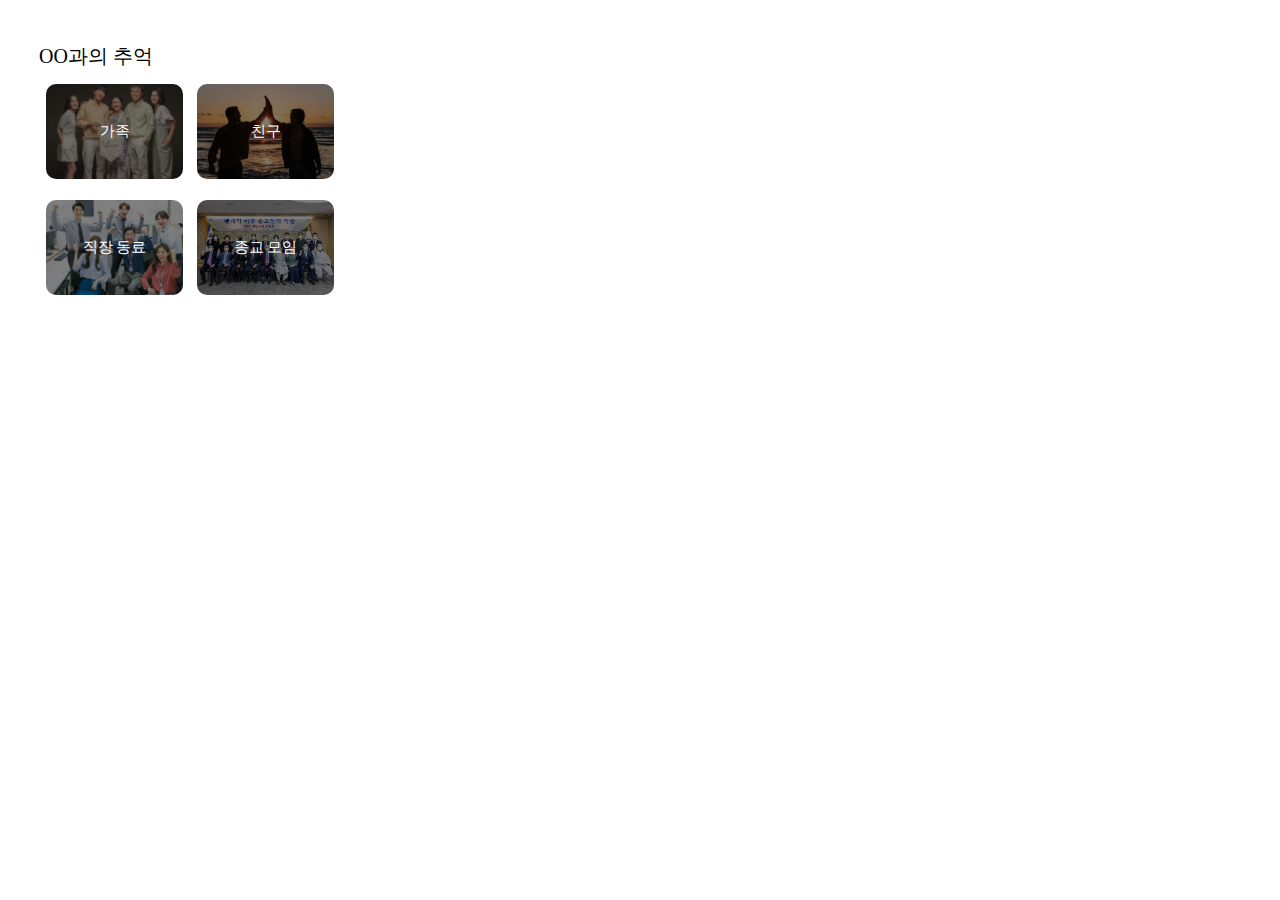
==== album.html @ 13c6aa05 "Merge pull request #3 from yeonsooooooo/main" ====
<!DOCTYPE html>
<html lang="ko">
<head>
  <title>Album</title>
  <link rel="stylesheet" href="/style/album.css">
</head>
<body>
  <div class="album_wrapper">
    <div class="album_header">OO과의 추억</div>
    <div class="album_body">
      <div class="group">
        <div class="album_container">
          <div class="album_name">가족</div>
          <img src="/images/family.jpg" alt="family_picture">
        </div>
        <div class="album_container">
          <div class="album_name">친구</div>
          <img src="/images/friend.jpg" alt="">
        </div>
      </div>
      <div class="group">
        <div class="album_container">
          <div class="album_name">직장 동료</div>
          <img src="/images/coworker.jpg" alt="">
        </div>
        <div class="album_container">
          <div class="album_name">종교 모임</div>
          <img src="/images/religion.jpg" alt="">
        </div>
      </div>
    </div>
  </div>
</body>
</html>
---- style/album.css ----
.album_wrapper{
  width: 390px;
  height: 500px;
  display: flex;
  flex-direction: column;
  justify-content: left;
  padding: 35px 31px;
}

.album_header{
  font-size : 20px;
  color : black;

}

.album_body{
  display: flex;
  flex-direction: column;
  justify-content: space-between;
}

.group{
  display: flex;
  flex-direction: row;
  align-items: space-between;
  
}

.album_container {
  position: relative;

  display: flex;
  flex-direction: row;
  justify-content: center;
  align-items: center;

  width: 137px;
  height: 95px;

  margin: 14px 7px 7px 7px;
}

.album_name {
  position: absolute;
  z-index: 1;
  color: white;
  font-size: 15px;
}

.album_container img {
  filter: brightness(0.5);
  width: 137px;
  height: 95px;
  border-radius: 10px;
  object-fit: cover;
}
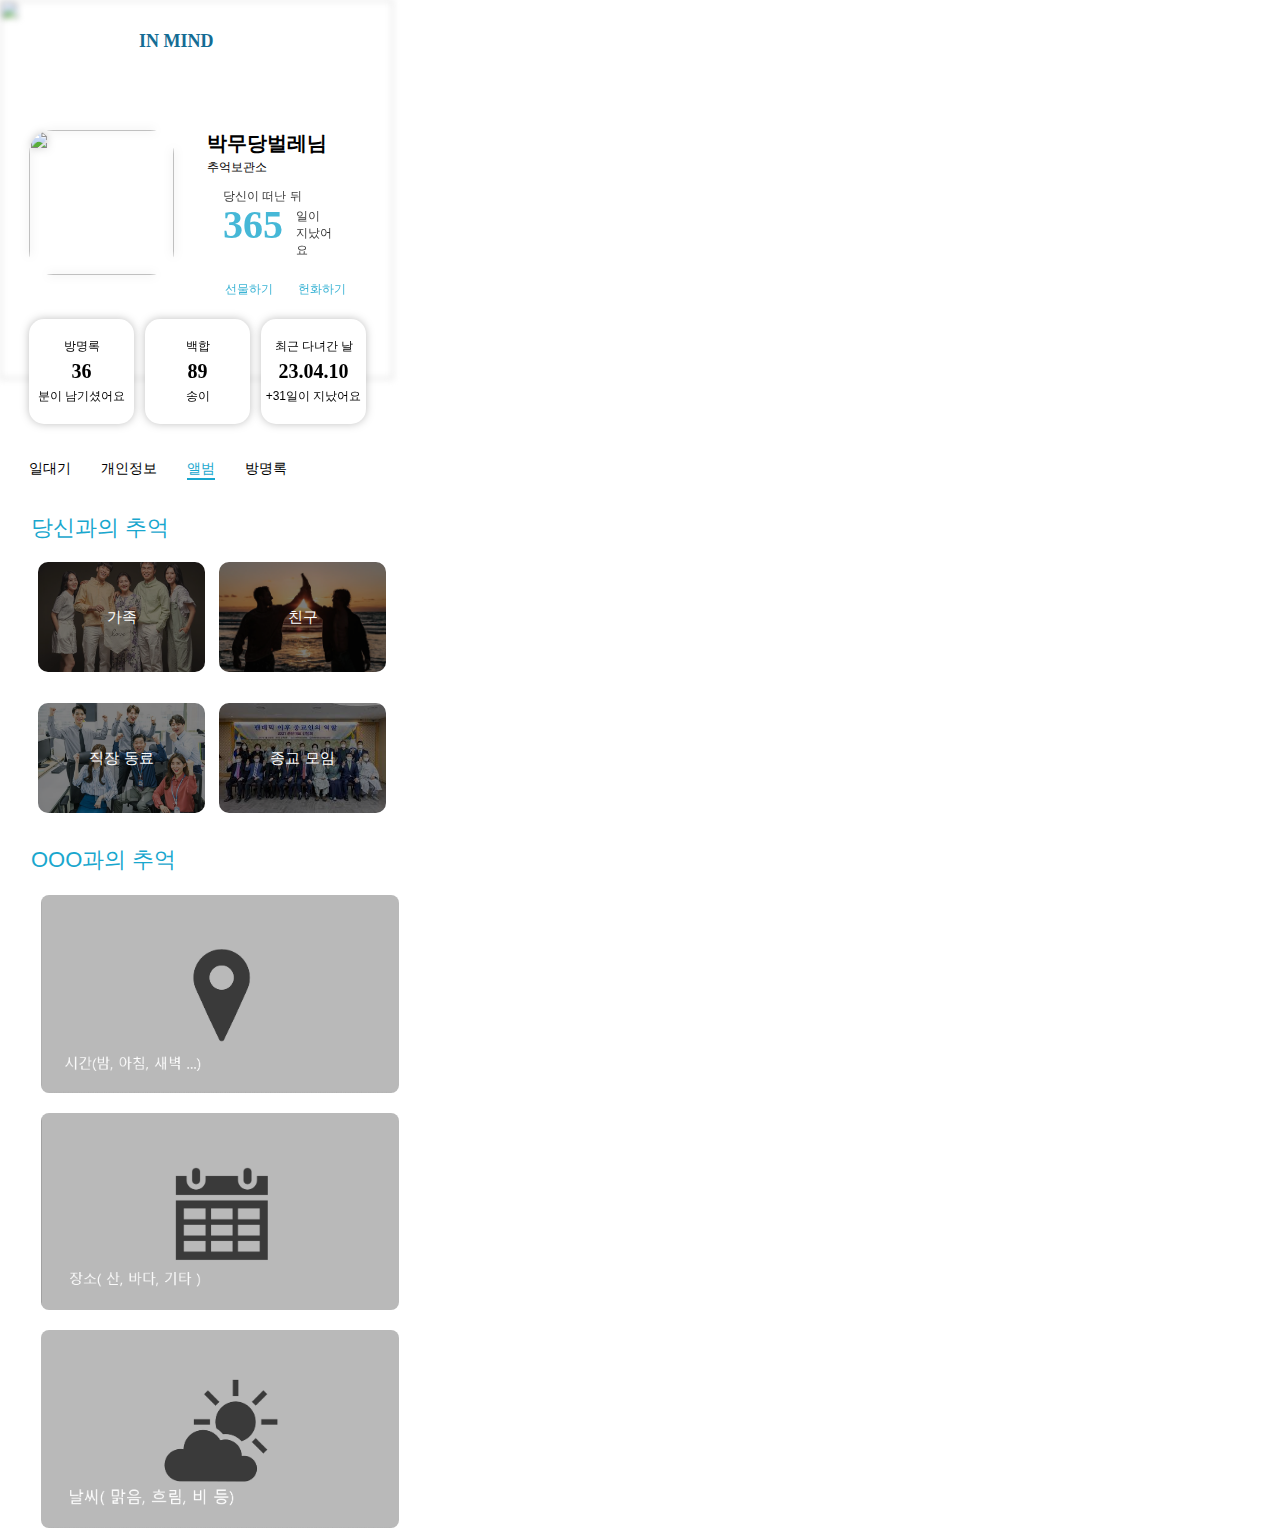
==== commit 10ac6fc2: "yeonsoo the end" ====
--- a/album.html
+++ b/album.html
@@ -5,8 +5,67 @@
   <link rel="stylesheet" href="/style/album.css">
 </head>
 <body>
+  <div class="main_banner">
+    <div class="title__section">
+        <i class="fa-solid fa-bars"></i>
+        <h2 class="logo">IN MIND</h2>
+    </div>
+    <!-- Image__section -->
+    <div class="image__section">
+        <img class="rectangle" src="/imgs/Rectangle.png" alt="">
+        <img class="profile__image" src="/imgs/profile.png" alt="">
+        <div>
+            <h1 class="title kbolder">박무당벌레님</h1>
+            <span class="subtitle kbolder">추억보관소</span>
+            <div class="day__section">
+                <span class="day__check">당신이 떠난 뒤</span>
+                <div class="day__title">
+                    <h5 class="day__detail">365</h5>
+                    <div class="day__description">
+                        <span>일이<br>지났어요</span>
+                    </div>
+                </div>
+            </div>
+            <div class="gift__section">
+                <button class="gift__button">
+                    <span>선물하기</span>
+                </button>
+                <button class="gift__button">
+                    <span>헌화하기</span>
+                </button>
+
+            </div>
+        </div>
+        <div class="box__section">
+            <div class="day__box">
+                <span class="box__title">방명록</span>
+                <h4 class="box__content title kbolder">36</h4>
+                <span class="box__description">분이 남기셨어요</span>
+            </div>
+            <div class="day__box">
+                <span class="box__title">백합</span>
+                <h4 class="box__content title kbolder">89</h4>
+                <span class="box__description">송이</span>
+            </div>
+            <div class="day__box">
+                <span class="box__title">최근 다녀간 날</span>
+                <h4 class="box__content title kbolder">23.04.10</h4>
+                <span class="box__description">+31일이 지났어요</span>
+            </div>
+        </div>
+    </div>
+</div>
+<!-- 공백 -->
+<div class="margin"></div>
+<!-- NAVIGATION -->
+<div class="tab">
+    <li>일대기</li>
+    <li>개인정보</li>
+    <li class="now">앨범</li>
+    <li>방명록</li>
+</div>
   <div class="album_wrapper">
-    <div class="album_header">OO과의 추억</div>
+    <div class="album_header">당신과의 추억</div>
     <div class="album_body">
       <div class="group">
         <div class="album_container">
@@ -29,6 +88,15 @@
         </div>
       </div>
     </div>
+    <div class="album_body_2">
+      <div class="album_header">OOO과의 추억</div>
+    
+      <div class="image_group">
+        <img class="bts" src="/images/time.png" alt="">
+        <img class="bts" src="/images/place.png" alt="">
+        <img class="bts" src="/images/weather.png" alt="">
+      </div>
+    </div>
   </div>
 </body>
 </html>--- a/style/album.css
+++ b/style/album.css
@@ -1,5 +1,553 @@
+:root {
+  --primary: #19A7CE;
+  --primary_darky: #146C94;
+  --textgray: #908787;
+  --black: #000000;
+  --white: #ffffff;
+}
+
+* {
+  padding: 0;
+  margin: 0;
+  box-sizing: border-box;
+}
+
+li,
+ul {
+  list-style: none;
+}
+
+.bordersection {
+  display: flex;
+  justify-content: center;
+  width: 100%;
+  height: 0.5px;
+  background-color: var(--primary);
+  margin-top: 30px;
+}
+
+/* English font - regular */
+@font-face {
+  font-family: 'ENG_regular';
+  unicode-range: U+0000-007F;
+  src: url('/fonts/NotoSans-Regular.ttf');
+}
+
+@font-face {
+  font-family: 'ENG_lighter';
+  src: url('/fonts/NotoSans-Light.ttf');
+}
+
+/* English font - bold */
+@font-face {
+  font-family: 'ENG_bold';
+  src: url('/fonts/NotoSans-Bold.ttf');
+}
+
+/* Korean font - regular */
+@font-face {
+  font-family: 'KR_regular';
+  unicode-range: U+AC00-D7AF;
+  src: url('/fonts/NotoSansKR-Regular.otf');
+}
+
+@font-face {
+  font-family: 'KR_thin';
+  src: url('/fonts/NotoSansKR-Thin.otf');
+}
+
+/* Korean font - bold */
+@font-face {
+  font-family: 'KR_bold';
+  unicode-range: U+AC00-D7AF;
+  src: url('/fonts/NotoSansKR-Bold.otf');
+}
+
+@font-face {
+  font-family: 'KR_lighter';
+  unicode-range: U+AC00-D7AF;
+  src: url('/fonts/NotoSansKR-Light.otf');
+}
+
+/* Apply the font families to the respective language scripts */
+* {
+  padding: 0;
+  margin: 0;
+  box-sizing: border-box;
+}
+
+:root {
+  width: 393px;
+  height: 852px;
+}
+
+body {
+  font-family: 'ENG_regular', 'KR_regular', sans-serif;
+}
+
+/* 한글인데 bold,light적용시켜주려면 다음 클래스 적용 */
+.kbolder {
+  font-family: 'KR_bold';
+}
+
+.klighter {
+  font-family: 'KR_lighter';
+}
+
+/* 영어인데 bold,light적용시켜주려면 다음 클래스 적용 */
+.Ebolder {
+  font-family: 'ENG_bold';
+}
+
+.Elighter {
+  font-family: 'ENG_lighter';
+}
+
+
+h1 {
+  font-size: 20px;
+
+}
+
+.title {
+  font-size: 20px;
+}
+
+.subtitle {
+  font-size: 12px;
+}
+
+.category {
+  font-size: 14px;
+}
+
+.context1 {
+  font-size: 12px;
+}
+
+.context2 {
+  font-size: 10px;
+}
+
+
+/* mainBanner */
+
+.main_banner {
+  width: 393px;
+  height: 379px;
+  position: relative;
+  padding: 29px 29px 0px 29px;
+  /* 80% */
+}
+
+.rectangle {
+  object-fit: cover;
+  position: absolute;
+  top: 0;
+  left: 0;
+  width: 393px;
+  height: 379px;
+  z-index: -1;
+  filter: blur(3px);
+}
+
+.title__section {
+  display: flex;
+  width: 204px;
+  height: 24px;
+  justify-content: flex-start;
+  gap: 110px;
+  align-items: center;
+}
+
+.fa-solid {
+  font-size: 18px;
+}
+
+.logo {
+  text-align: center;
+  color: var(--primary_darky);
+  font-size: 18px;
+  font-family: 'ENG_bold';
+}
+
+.image__section {
+  display: flex;
+  margin-top: 77px;
+  gap: 33px;
+}
+
+.profile__image {
+  width: 145px;
+  height: 145px;
+  object-fit: cover;
+  border-radius: 24px;
+  filter: drop-shadow(0px 0px 4px rgba(0, 0, 0, 0.25));
+}
+
+.day__section {
+  width: 156px;
+  height: 76px;
+  background-color: var(--white);
+  opacity: 0.8;
+  border-radius: 10px;
+  padding-top: 2px;
+  padding-left: 16px;
+  padding-bottom: 12px;
+  padding-right: 13px;
+  margin-top: 8px;
+}
+
+.day__check {
+  font-size: 12px;
+}
+
+.day__title {
+  display: flex;
+  align-items: center;
+  gap: 13px;
+}
+
+.day__detail {
+  font-family: 'KR_thin';
+  font-size: 40px;
+  line-height: 40px;
+  color: var(--primary);
+}
+
+.day__description {
+  width: 45px;
+  height: 34px;
+  font-size: 12px;
+}
+
+.gift__section {
+  margin-top: 16px;
+  width: 156px;
+  display: flex;
+  justify-content: center;
+  gap: 8px;
+
+}
+
+
+.gift__button {
+  display: flex;
+  align-items: center;
+  justify-content: center;
+  width: 65px;
+  height: 26px;
+  border-radius: 99px;
+  font-size: 12px;
+  font-family: 'KR_bold';
+  color: var(--primary);
+  background-color: var(--white);
+  opacity: 0.85;
+  border: none;
+
+}
+
+
+
+.box__section {
+  position: absolute;
+  bottom: -45px;
+  display: flex;
+  gap: 11px;
+
+}
+
+.day__box {
+  width: 105px;
+  height: 105px;
+  background-color: var(--white);
+  border-radius: 15px;
+  display: flex;
+  flex-direction: column;
+  align-items: center;
+  justify-content: center;
+  gap: 5px;
+  filter: drop-shadow(0px 0px 4px rgba(0, 0, 0, 0.25));
+}
+
+.box__title {
+  font-size: 12px;
+  font-family: 'KR_bold';
+}
+
+.box__description {
+  font-size: 12px;
+}
+
+/* tab */
+
+.margin {
+  width: 100%;
+  height: 81px;
+}
+
+.tab {
+  display: flex;
+  padding-left: 29px;
+  padding-right: 29px;
+  gap: 30px;
+}
+
+.tab li {
+  font-size: 14px;
+}
+
+.now {
+  font-family: 'KR_bold';
+  color: var(--primary);
+  text-decoration: underline;
+  text-underline-offset: 5px;
+  text-decoration-thickness: 2px;
+}
+
+/* info */
+
+.info {
+  width: 100%;
+  margin-top: 32px;
+  padding-left: 29px;
+  padding-right: 29px;
+}
+
+.info__title {
+  color: var(--primary_darky);
+}
+
+.info__description {
+  color: var(--primary);
+}
+
+
+
+.playlist {
+  display: flex;
+  flex-direction: column;
+  gap: 15px;
+  width: 100%;
+  padding-left: 29px;
+  padding-right: 29px;
+}
+
+.playlist__title {
+  margin-top: 27px;
+  display: flex;
+  align-items: center;
+  gap: 6px;
+  color: var(--primary_darky);
+}
+
+.playlist__widget {
+  width: 100%;
+  height: 116px;
+  border-radius: 10px;
+  box-shadow: 0px 0px 4px rgba(0, 0, 0, 0.25);
+  display: flex;
+  padding-top: 15px;
+  padding-bottom: 15px;
+  padding-left: 15px;
+  padding-right: 15px;
+  position: relative;
+  gap: 55px;
+}
+
+.album {
+  object-fit: cover;
+  width: 90px;
+  height: 90px;
+  border-radius: 10px;
+  filter: drop-shadow(4px 2px 4px rgba(0, 0, 0, 0.2));
+}
+
+.record {
+  width: 90px;
+  height: 90px;
+  object-fit: contain;
+  position: absolute;
+  left: 60px;
+  z-index: -1;
+}
+
+
+.playlist__info {
+  display: flex;
+  flex-direction: column;
+  justify-content: center;
+  align-items: center;
+  gap: 3px;
+}
+
+.music__title {
+  font-size: 15px;
+}
+
+.music__writer {
+  color: var(--textgray);
+}
+
+.playbar {
+  display: flex;
+  margin-top: 4px;
+  gap: 22px;
+}
+
+.playbar i {
+  font-size: 23px;
+}
+
+
+.info__nav {
+  margin-top: 18px;
+  display: flex;
+  padding-left: 29px;
+  padding-right: 29px;
+  gap: 10px;
+}
+
+.info__btn {
+  display: flex;
+  align-items: center;
+  justify-content: center;
+  width: 70px;
+  border-radius: 99px;
+  height: 25px;
+  padding: 4px;
+  border: 0.5px solid var(--textgray);
+  font-size: 14px;
+  font-family: 'KR_lighter';
+  color: var(--textgray);
+}
+
+.info__clicked {
+  display: flex;
+  align-items: center;
+  justify-content: center;
+  border-radius: 99px;
+  width: 70px;
+  font-size: 14px;
+  color: var(--primary);
+  border: 1px solid var(--primary);
+}
+
+/* MOVIE SECTION */
+
+.movie__section {
+  margin-top: 23px;
+  padding-left: 29px;
+  padding-right: 29px;
+}
+
+
+.card__section {
+  display: flex;
+  padding-bottom: 12px;
+  gap: 15px;
+  overflow: scroll;
+}
+
+.movie__card {
+  display: flex;
+  width: 118px;
+  flex-direction: column;
+
+}
+
+.movie__img {
+  width: 118px;
+  height: 175px;
+  object-fit: cover;
+  border-radius: 10px;
+  filter: drop-shadow(0px 0px 4px rgba(0, 0, 0, 0.25));
+}
+
+
+.section__title {
+  display: flex;
+  align-items: center;
+  gap: 6px;
+  color: var(--primary_darky);
+  margin-bottom: 15px;
+}
+
+.movie__description {
+  display: flex;
+  flex-direction: column;
+  justify-content: center;
+  align-items: center;
+}
+
+.movie__title {}
+
+.movie__director {
+  font-size: 10px;
+  color: var(--textgray);
+}
+
+/* BLOG SECTION */
+
+.blog__section {
+  display: flex;
+  flex-direction: column;
+  position: relative;
+  margin-top: 23px;
+  padding-left: 29px;
+  padding-right: 29px;
+}
+
+.blog__card {
+  display: flex;
+  width: 370px;
+  height: 100px;
+  gap: 7px;
+  padding-right: 20px;
+  box-shadow: 0px 0px 4px rgba(0, 0, 0, 0.25);
+  margin-bottom: 15px;
+  overflow: hidden;
+}
+
+.blog__image {
+  width: 85px;
+  height: 100px;
+  object-fit: cover;
+}
+
+.blog__description {
+  display: flex;
+  height: 100px;
+  flex-direction: column;
+  justify-content: space-between;
+  padding-bottom: 5px;
+  padding-top: 5px;
+}
+
+.blog__summary {
+  font-size: 10px;
+  color: var(--textgray);
+}
+
+
+.blog__writer {
+  display: flex;
+  justify-content: space-between;
+  align-items: center;
+  font-size: 10px;
+  font-family: 'KR_thin';
+}
+
+.sns {
+  color: var(--primary);
+}
+
+.date {
+  color: var(--textgray);
+}
+
 .album_wrapper{
-  width: 390px;
+  width: 420px;
   height: 500px;
   display: flex;
   flex-direction: column;
@@ -8,8 +556,8 @@
 }
 
 .album_header{
-  font-size : 20px;
-  color : black;
+  font-size : 22px;
+  color: var(--primary);
 
 }
 
@@ -34,8 +582,8 @@
   justify-content: center;
   align-items: center;
 
-  width: 137px;
-  height: 95px;
+  width: 167px;
+  height: 120px;
 
   margin: 14px 7px 7px 7px;
 }
@@ -49,8 +597,27 @@
 
 .album_container img {
   filter: brightness(0.5);
-  width: 137px;
-  height: 95px;
+  width: 210px;
+  height: 110px;
   border-radius: 10px;
   object-fit: cover;
+}
+.album_body_2{
+  margin-top: 20px;
+}
+.image_group{
+  width: 100%;
+  height: 450px;
+
+  display: flex;
+  flex-direction : column;
+  align-items: space-between;
+
+  margin-top:10px;
+}
+
+.bts{
+  width : 100%;
+  margin: 10px;
+  border-radius: 8px;
 }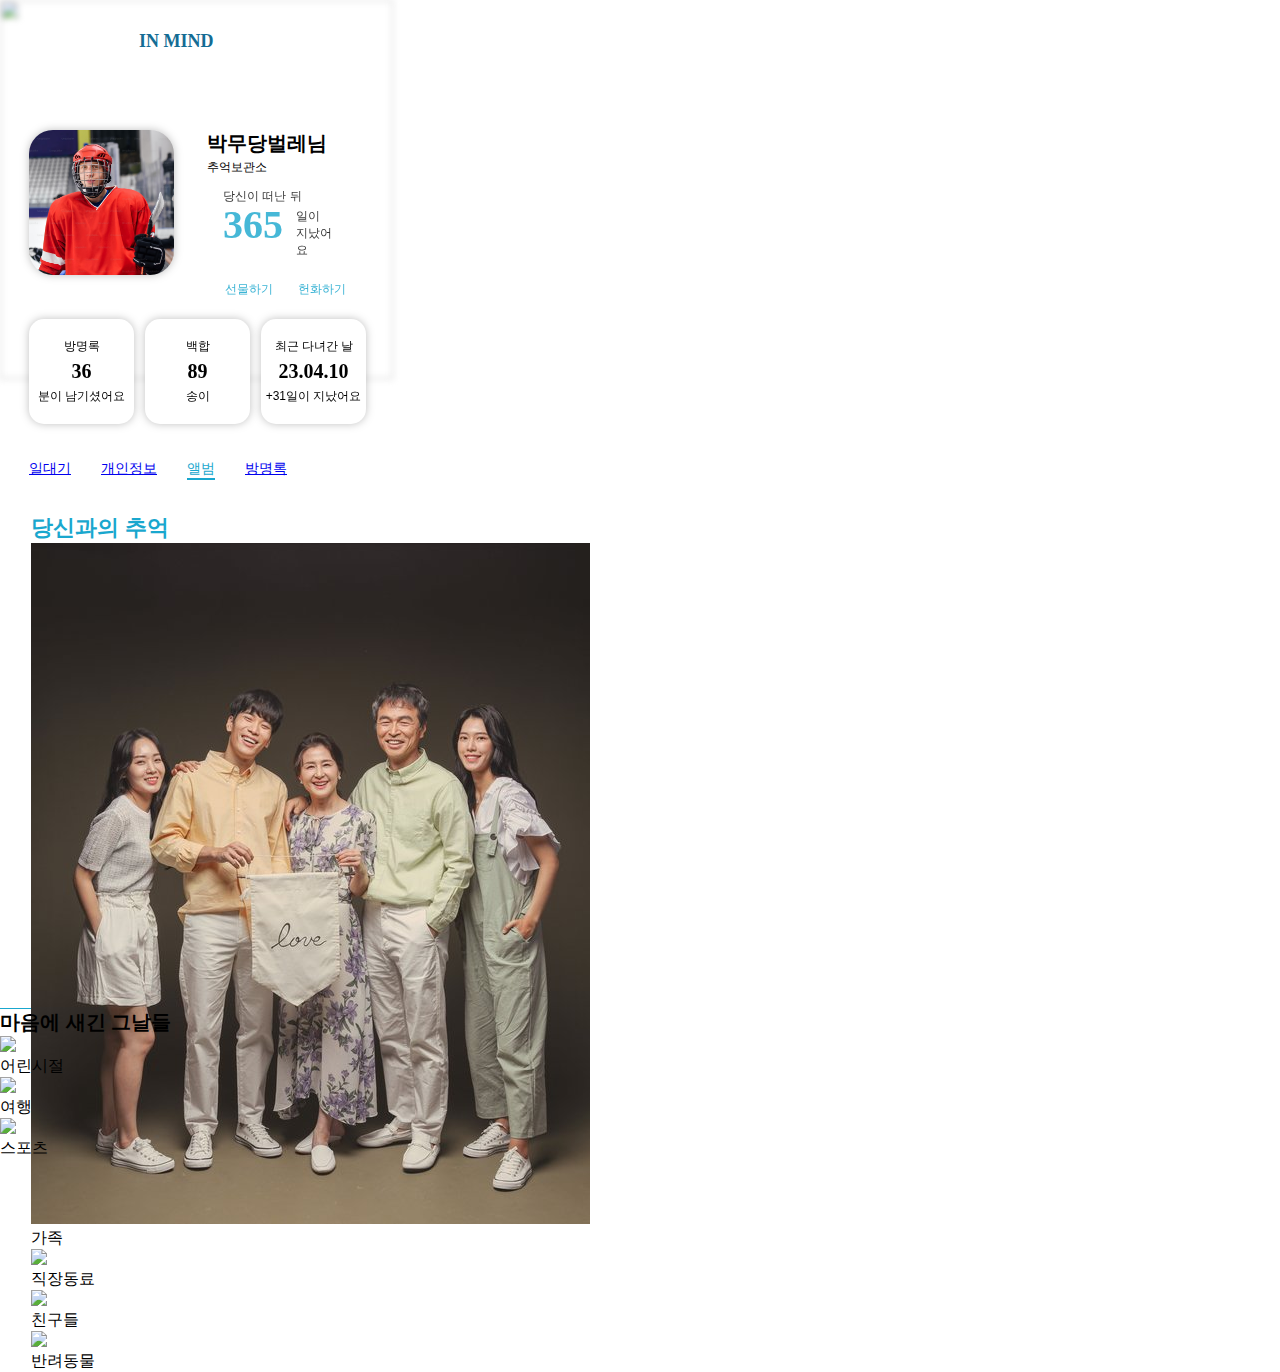
==== commit aea8d380: "완성" ====
--- a/album.html
+++ b/album.html
@@ -1,102 +1,128 @@
 <!DOCTYPE html>
 <html lang="ko">
+
 <head>
+  <meta charset="UTF-8">
+  <meta http-equiv="X-UA-Compatible" content="IE=edge">
+  <meta name="viewport" content="width=device-width, initial-scale=1.0">
   <title>Album</title>
-  <link rel="stylesheet" href="/style/album.css">
+  <link rel="stylesheet" href="style/album.css">
 </head>
+
 <body>
   <div class="main_banner">
     <div class="title__section">
-        <i class="fa-solid fa-bars"></i>
-        <h2 class="logo">IN MIND</h2>
+      <i class="fa-solid fa-bars"></i>
+      <h2 class="logo">IN MIND</h2>
     </div>
     <!-- Image__section -->
     <div class="image__section">
-        <img class="rectangle" src="/imgs/Rectangle.png" alt="">
-        <img class="profile__image" src="/imgs/profile.png" alt="">
-        <div>
-            <h1 class="title kbolder">박무당벌레님</h1>
-            <span class="subtitle kbolder">추억보관소</span>
-            <div class="day__section">
-                <span class="day__check">당신이 떠난 뒤</span>
-                <div class="day__title">
-                    <h5 class="day__detail">365</h5>
-                    <div class="day__description">
-                        <span>일이<br>지났어요</span>
-                    </div>
-                </div>
+      <img class="rectangle" src="/imgs/Rectangle.png" alt="">
+      <img class="profile__image" src="/imgs/main_profile.png" alt="">
+      <div>
+        <h1 class="title kbolder">박무당벌레님</h1>
+        <span class="subtitle kbolder">추억보관소</span>
+        <div class="day__section">
+          <span class="day__check">당신이 떠난 뒤</span>
+          <div class="day__title">
+            <h5 class="day__detail">365</h5>
+            <div class="day__description">
+              <span>일이<br>지났어요</span>
             </div>
-            <div class="gift__section">
-                <button class="gift__button">
-                    <span>선물하기</span>
-                </button>
-                <button class="gift__button">
-                    <span>헌화하기</span>
-                </button>
+          </div>
+        </div>
+        <div class="gift__section">
+          <button class="gift__button">
+            <span>선물하기</span>
+          </button>
+          <button class="gift__button">
+            <span>헌화하기</span>
+          </button>
 
-            </div>
-        </div>
-        <div class="box__section">
-            <div class="day__box">
-                <span class="box__title">방명록</span>
-                <h4 class="box__content title kbolder">36</h4>
-                <span class="box__description">분이 남기셨어요</span>
-            </div>
-            <div class="day__box">
-                <span class="box__title">백합</span>
-                <h4 class="box__content title kbolder">89</h4>
-                <span class="box__description">송이</span>
-            </div>
-            <div class="day__box">
-                <span class="box__title">최근 다녀간 날</span>
-                <h4 class="box__content title kbolder">23.04.10</h4>
-                <span class="box__description">+31일이 지났어요</span>
-            </div>
-        </div>
-    </div>
-</div>
-<!-- 공백 -->
-<div class="margin"></div>
-<!-- NAVIGATION -->
-<div class="tab">
-    <li>일대기</li>
-    <li>개인정보</li>
-    <li class="now">앨범</li>
-    <li>방명록</li>
-</div>
-  <div class="album_wrapper">
-    <div class="album_header">당신과의 추억</div>
-    <div class="album_body">
-      <div class="group">
-        <div class="album_container">
-          <div class="album_name">가족</div>
-          <img src="/images/family.jpg" alt="family_picture">
-        </div>
-        <div class="album_container">
-          <div class="album_name">친구</div>
-          <img src="/images/friend.jpg" alt="">
         </div>
       </div>
-      <div class="group">
-        <div class="album_container">
-          <div class="album_name">직장 동료</div>
-          <img src="/images/coworker.jpg" alt="">
+      <div class="box__section">
+        <div class="day__box">
+          <span class="box__title">방명록</span>
+          <h4 class="box__content title kbolder">36</h4>
+          <span class="box__description">분이 남기셨어요</span>
         </div>
-        <div class="album_container">
-          <div class="album_name">종교 모임</div>
-          <img src="/images/religion.jpg" alt="">
+        <div class="day__box">
+          <span class="box__title">백합</span>
+          <h4 class="box__content title kbolder">89</h4>
+          <span class="box__description">송이</span>
+        </div>
+        <div class="day__box">
+          <span class="box__title">최근 다녀간 날</span>
+          <h4 class="box__content title kbolder">23.04.10</h4>
+          <span class="box__description">+31일이 지났어요</span>
         </div>
       </div>
     </div>
-    <div class="album_body_2">
-      <div class="album_header">OOO과의 추억</div>
-    
-      <div class="image_group">
-        <img class="bts" src="/images/time.png" alt="">
-        <img class="bts" src="/images/place.png" alt="">
-        <img class="bts" src="/images/weather.png" alt="">
+  </div>
+  <!-- 공백 -->
+  <div class="margin"></div>
+  <!-- NAVIGATION -->
+  <div class="tab">
+    <li><a href="page1.html">일대기</a></li>
+    <li><a href="index.html">개인정보</a></li>
+    <li><a class="now" href="album.html">앨범</a></li>
+    <li><a href="guestbook.html"> 방명록</a></li>
+  </div>
+  <div class="album_wrapper">
+    <h1 class="album_header">당신과의 추억</h1>
+    <div class="grid-container">
+      <div class="grid-item">
+        <img src="images/family.jpg">
+        <div class="album__description">
+          <span class="album__title">가족</span>
+        </div>
+
+      </div>
+      <div class="grid-item">
+        <img src="imgs/co-workers.jpg">
+        <div class="album__description">
+          <span class="album__title">직장동료</span>
+        </div>
+      </div>
+      <div class="grid-item">
+        <img src="imgs/friends.jpg">
+        <div class="album__description">
+          <span class="album__title">친구들</span>
+        </div>
+      </div>
+      <div class="grid-item">
+        <img src="imgs/pets.jpeg">
+        <div class="album__description">
+          <span class="album__title">반려동물</span>
+        </div>
+      </div>
+    </div>
+  </div>
+  <!-- 경계선 -->
+  <div class="bordersection"></div>
+  <!-- 테마별 앨범 -->
+  <h1 class="theme__title">마음에 새긴 그날들</h1>
+  <div class="grid-container2">
+    <div class="grid-item2">
+      <img src="imgs/childhood2.jpg">
+      <div class="theme__description">
+        <span class="album__title">어린시절</span>
+      </div>
+    </div>
+    <div class="grid-item2">
+      <img src="imgs/travel2.jpg">
+      <div class="theme__description">
+        <span class="album__title">여행</span>
+      </div>
+    </div>
+    <div class="grid-item2">
+      <img src="imgs/hockey.jpg">
+      <div class="theme__description">
+        <span class="album__title">스포츠</span>
       </div>
     </div>
   </div>
 </body>
+
 </html>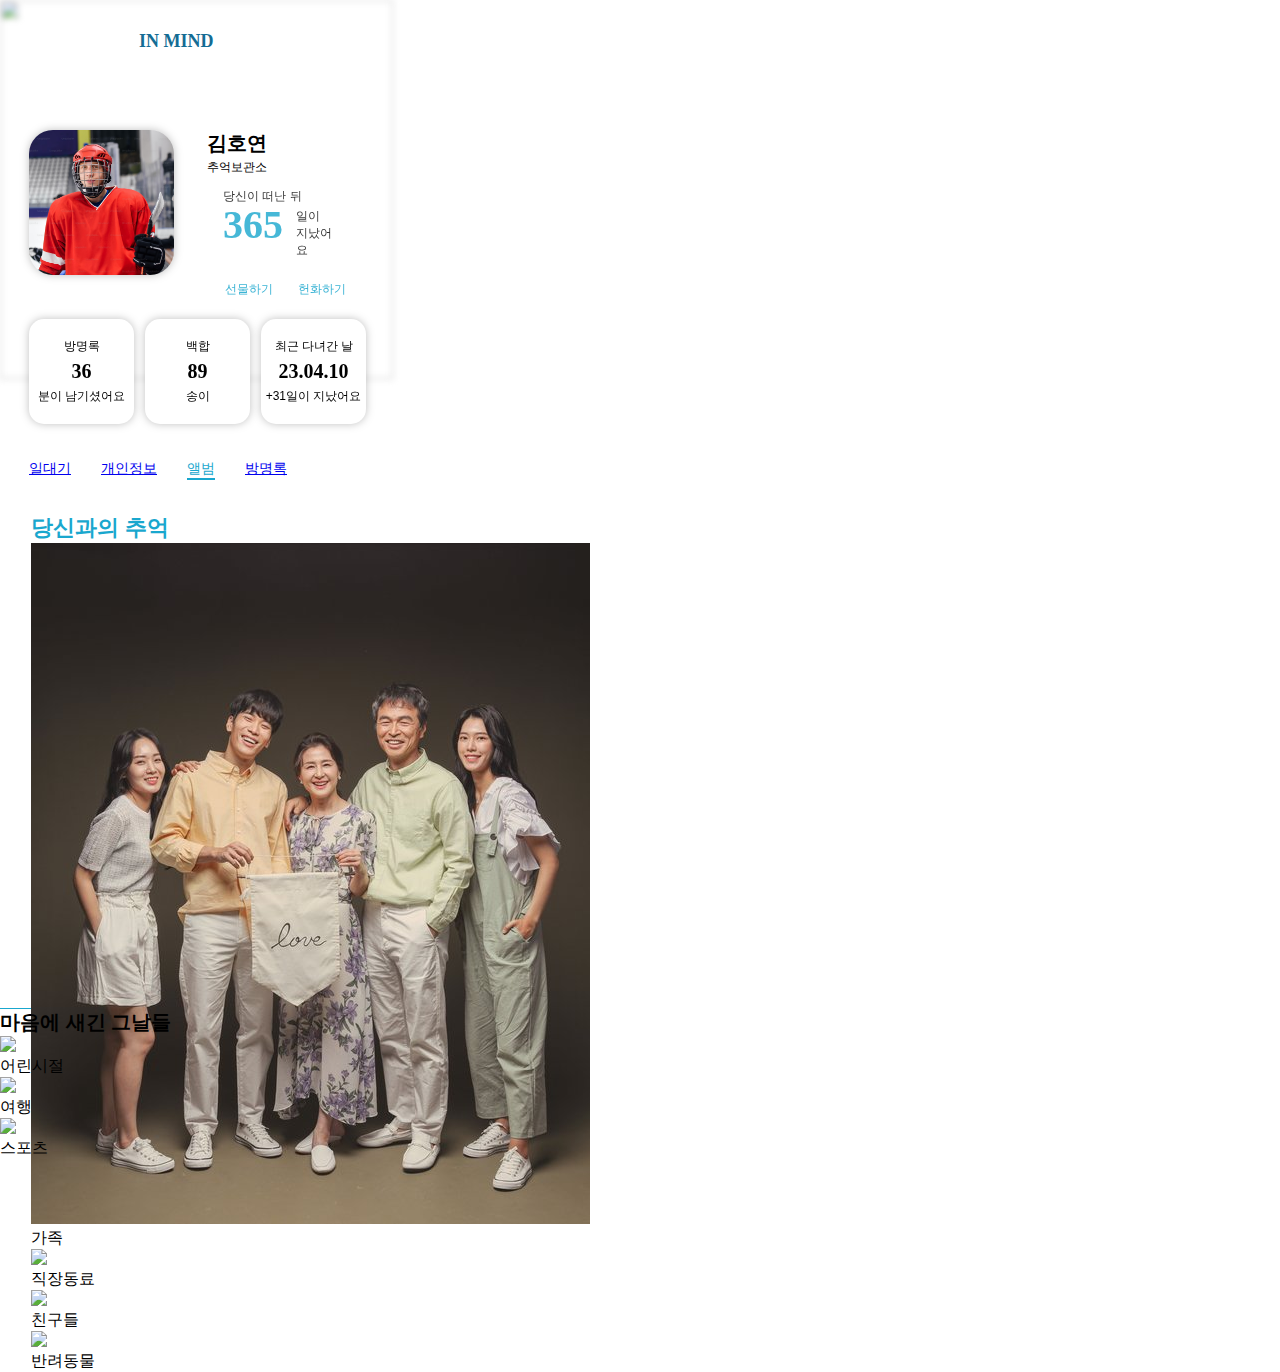
==== commit 7fd6843d: "이름변경" ====
--- a/album.html
+++ b/album.html
@@ -20,7 +20,7 @@
       <img class="rectangle" src="/imgs/Rectangle.png" alt="">
       <img class="profile__image" src="/imgs/main_profile.png" alt="">
       <div>
-        <h1 class="title kbolder">박무당벌레님</h1>
+        <h1 class="title kbolder">김호연</h1>
         <span class="subtitle kbolder">추억보관소</span>
         <div class="day__section">
           <span class="day__check">당신이 떠난 뒤</span>
@@ -123,6 +123,7 @@
       </div>
     </div>
   </div>
+  <script src="https://kit.fontawesome.com/4b1b744422.js" crossorigin="anonymous"></script>
 </body>
 
 </html>